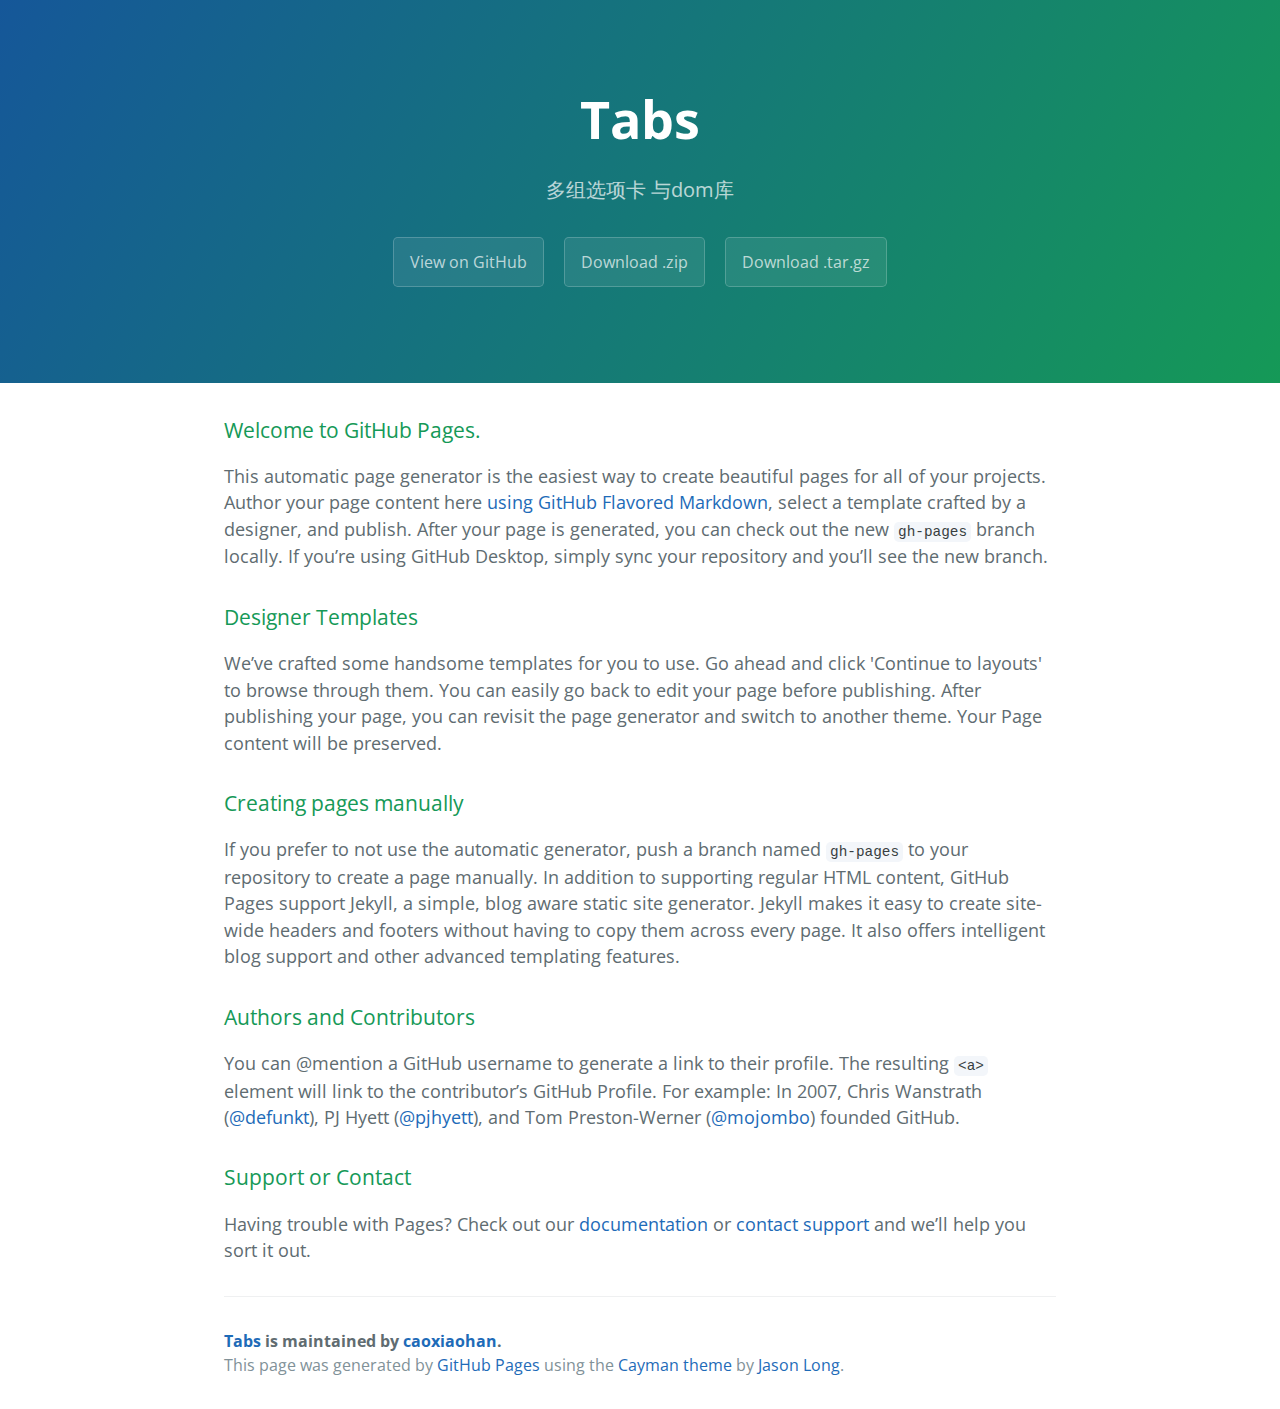
==== index.html @ ecc9b231 "Create gh-pages branch via GitHub" ====
<!DOCTYPE html>
<html lang="en-us">
  <head>
    <meta charset="UTF-8">
    <title>Tabs by caoxiaohan</title>
    <meta name="viewport" content="width=device-width, initial-scale=1">
    <link rel="stylesheet" type="text/css" href="stylesheets/normalize.css" media="screen">
    <link href='https://fonts.googleapis.com/css?family=Open+Sans:400,700' rel='stylesheet' type='text/css'>
    <link rel="stylesheet" type="text/css" href="stylesheets/stylesheet.css" media="screen">
    <link rel="stylesheet" type="text/css" href="stylesheets/github-light.css" media="screen">
  </head>
  <body>
    <section class="page-header">
      <h1 class="project-name">Tabs</h1>
      <h2 class="project-tagline">多组选项卡 与dom库</h2>
      <a href="https://github.com/caoxiaohan/tabs" class="btn">View on GitHub</a>
      <a href="https://github.com/caoxiaohan/tabs/zipball/master" class="btn">Download .zip</a>
      <a href="https://github.com/caoxiaohan/tabs/tarball/master" class="btn">Download .tar.gz</a>
    </section>

    <section class="main-content">
      <h3>
<a id="welcome-to-github-pages" class="anchor" href="#welcome-to-github-pages" aria-hidden="true"><span aria-hidden="true" class="octicon octicon-link"></span></a>Welcome to GitHub Pages.</h3>

<p>This automatic page generator is the easiest way to create beautiful pages for all of your projects. Author your page content here <a href="https://guides.github.com/features/mastering-markdown/">using GitHub Flavored Markdown</a>, select a template crafted by a designer, and publish. After your page is generated, you can check out the new <code>gh-pages</code> branch locally. If you’re using GitHub Desktop, simply sync your repository and you’ll see the new branch.</p>

<h3>
<a id="designer-templates" class="anchor" href="#designer-templates" aria-hidden="true"><span aria-hidden="true" class="octicon octicon-link"></span></a>Designer Templates</h3>

<p>We’ve crafted some handsome templates for you to use. Go ahead and click 'Continue to layouts' to browse through them. You can easily go back to edit your page before publishing. After publishing your page, you can revisit the page generator and switch to another theme. Your Page content will be preserved.</p>

<h3>
<a id="creating-pages-manually" class="anchor" href="#creating-pages-manually" aria-hidden="true"><span aria-hidden="true" class="octicon octicon-link"></span></a>Creating pages manually</h3>

<p>If you prefer to not use the automatic generator, push a branch named <code>gh-pages</code> to your repository to create a page manually. In addition to supporting regular HTML content, GitHub Pages support Jekyll, a simple, blog aware static site generator. Jekyll makes it easy to create site-wide headers and footers without having to copy them across every page. It also offers intelligent blog support and other advanced templating features.</p>

<h3>
<a id="authors-and-contributors" class="anchor" href="#authors-and-contributors" aria-hidden="true"><span aria-hidden="true" class="octicon octicon-link"></span></a>Authors and Contributors</h3>

<p>You can @mention a GitHub username to generate a link to their profile. The resulting <code>&lt;a&gt;</code> element will link to the contributor’s GitHub Profile. For example: In 2007, Chris Wanstrath (<a href="https://github.com/defunkt" class="user-mention">@defunkt</a>), PJ Hyett (<a href="https://github.com/pjhyett" class="user-mention">@pjhyett</a>), and Tom Preston-Werner (<a href="https://github.com/mojombo" class="user-mention">@mojombo</a>) founded GitHub.</p>

<h3>
<a id="support-or-contact" class="anchor" href="#support-or-contact" aria-hidden="true"><span aria-hidden="true" class="octicon octicon-link"></span></a>Support or Contact</h3>

<p>Having trouble with Pages? Check out our <a href="https://help.github.com/pages">documentation</a> or <a href="https://github.com/contact">contact support</a> and we’ll help you sort it out.</p>

      <footer class="site-footer">
        <span class="site-footer-owner"><a href="https://github.com/caoxiaohan/tabs">Tabs</a> is maintained by <a href="https://github.com/caoxiaohan">caoxiaohan</a>.</span>

        <span class="site-footer-credits">This page was generated by <a href="https://pages.github.com">GitHub Pages</a> using the <a href="https://github.com/jasonlong/cayman-theme">Cayman theme</a> by <a href="https://twitter.com/jasonlong">Jason Long</a>.</span>
      </footer>

    </section>

  
  </body>
</html>
---- stylesheets/stylesheet.css ----
* {
  box-sizing: border-box; }

body {
  padding: 0;
  margin: 0;
  font-family: "Open Sans", "Helvetica Neue", Helvetica, Arial, sans-serif;
  font-size: 16px;
  line-height: 1.5;
  color: #606c71; }

a {
  color: #1e6bb8;
  text-decoration: none; }
  a:hover {
    text-decoration: underline; }

.btn {
  display: inline-block;
  margin-bottom: 1rem;
  color: rgba(255, 255, 255, 0.7);
  background-color: rgba(255, 255, 255, 0.08);
  border-color: rgba(255, 255, 255, 0.2);
  border-style: solid;
  border-width: 1px;
  border-radius: 0.3rem;
  transition: color 0.2s, background-color 0.2s, border-color 0.2s; }
  .btn + .btn {
    margin-left: 1rem; }

.btn:hover {
  color: rgba(255, 255, 255, 0.8);
  text-decoration: none;
  background-color: rgba(255, 255, 255, 0.2);
  border-color: rgba(255, 255, 255, 0.3); }

@media screen and (min-width: 64em) {
  .btn {
    padding: 0.75rem 1rem; } }

@media screen and (min-width: 42em) and (max-width: 64em) {
  .btn {
    padding: 0.6rem 0.9rem;
    font-size: 0.9rem; } }

@media screen and (max-width: 42em) {
  .btn {
    display: block;
    width: 100%;
    padding: 0.75rem;
    font-size: 0.9rem; }
    .btn + .btn {
      margin-top: 1rem;
      margin-left: 0; } }

.page-header {
  color: #fff;
  text-align: center;
  background-color: #159957;
  background-image: linear-gradient(120deg, #155799, #159957); }

@media screen and (min-width: 64em) {
  .page-header {
    padding: 5rem 6rem; } }

@media screen and (min-width: 42em) and (max-width: 64em) {
  .page-header {
    padding: 3rem 4rem; } }

@media screen and (max-width: 42em) {
  .page-header {
    padding: 2rem 1rem; } }

.project-name {
  margin-top: 0;
  margin-bottom: 0.1rem; }

@media screen and (min-width: 64em) {
  .project-name {
    font-size: 3.25rem; } }

@media screen and (min-width: 42em) and (max-width: 64em) {
  .project-name {
    font-size: 2.25rem; } }

@media screen and (max-width: 42em) {
  .project-name {
    font-size: 1.75rem; } }

.project-tagline {
  margin-bottom: 2rem;
  font-weight: normal;
  opacity: 0.7; }

@media screen and (min-width: 64em) {
  .project-tagline {
    font-size: 1.25rem; } }

@media screen and (min-width: 42em) and (max-width: 64em) {
  .project-tagline {
    font-size: 1.15rem; } }

@media screen and (max-width: 42em) {
  .project-tagline {
    font-size: 1rem; } }

.main-content :first-child {
  margin-top: 0; }
.main-content img {
  max-width: 100%; }
.main-content h1, .main-content h2, .main-content h3, .main-content h4, .main-content h5, .main-content h6 {
  margin-top: 2rem;
  margin-bottom: 1rem;
  font-weight: normal;
  color: #159957; }
.main-content p {
  margin-bottom: 1em; }
.main-content code {
  padding: 2px 4px;
  font-family: Consolas, "Liberation Mono", Menlo, Courier, monospace;
  font-size: 0.9rem;
  color: #383e41;
  background-color: #f3f6fa;
  border-radius: 0.3rem; }
.main-content pre {
  padding: 0.8rem;
  margin-top: 0;
  margin-bottom: 1rem;
  font: 1rem Consolas, "Liberation Mono", Menlo, Courier, monospace;
  color: #567482;
  word-wrap: normal;
  background-color: #f3f6fa;
  border: solid 1px #dce6f0;
  border-radius: 0.3rem; }
  .main-content pre > code {
    padding: 0;
    margin: 0;
    font-size: 0.9rem;
    color: #567482;
    word-break: normal;
    white-space: pre;
    background: transparent;
    border: 0; }
.main-content .highlight {
  margin-bottom: 1rem; }
  .main-content .highlight pre {
    margin-bottom: 0;
    word-break: normal; }
.main-content .highlight pre, .main-content pre {
  padding: 0.8rem;
  overflow: auto;
  font-size: 0.9rem;
  line-height: 1.45;
  border-radius: 0.3rem; }
.main-content pre code, .main-content pre tt {
  display: inline;
  max-width: initial;
  padding: 0;
  margin: 0;
  overflow: initial;
  line-height: inherit;
  word-wrap: normal;
  background-color: transparent;
  border: 0; }
  .main-content pre code:before, .main-content pre code:after, .main-content pre tt:before, .main-content pre tt:after {
    content: normal; }
.main-content ul, .main-content ol {
  margin-top: 0; }
.main-content blockquote {
  padding: 0 1rem;
  margin-left: 0;
  color: #819198;
  border-left: 0.3rem solid #dce6f0; }
  .main-content blockquote > :first-child {
    margin-top: 0; }
  .main-content blockquote > :last-child {
    margin-bottom: 0; }
.main-content table {
  display: block;
  width: 100%;
  overflow: auto;
  word-break: normal;
  word-break: keep-all; }
  .main-content table th {
    font-weight: bold; }
  .main-content table th, .main-content table td {
    padding: 0.5rem 1rem;
    border: 1px solid #e9ebec; }
.main-content dl {
  padding: 0; }
  .main-content dl dt {
    padding: 0;
    margin-top: 1rem;
    font-size: 1rem;
    font-weight: bold; }
  .main-content dl dd {
    padding: 0;
    margin-bottom: 1rem; }
.main-content hr {
  height: 2px;
  padding: 0;
  margin: 1rem 0;
  background-color: #eff0f1;
  border: 0; }

@media screen and (min-width: 64em) {
  .main-content {
    max-width: 64rem;
    padding: 2rem 6rem;
    margin: 0 auto;
    font-size: 1.1rem; } }

@media screen and (min-width: 42em) and (max-width: 64em) {
  .main-content {
    padding: 2rem 4rem;
    font-size: 1.1rem; } }

@media screen and (max-width: 42em) {
  .main-content {
    padding: 2rem 1rem;
    font-size: 1rem; } }

.site-footer {
  padding-top: 2rem;
  margin-top: 2rem;
  border-top: solid 1px #eff0f1; }

.site-footer-owner {
  display: block;
  font-weight: bold; }

.site-footer-credits {
  color: #819198; }

@media screen and (min-width: 64em) {
  .site-footer {
    font-size: 1rem; } }

@media screen and (min-width: 42em) and (max-width: 64em) {
  .site-footer {
    font-size: 1rem; } }

@media screen and (max-width: 42em) {
  .site-footer {
    font-size: 0.9rem; } }
---- stylesheets/github-light.css ----
/*
The MIT License (MIT)

Copyright (c) 2016 GitHub, Inc.

Permission is hereby granted, free of charge, to any person obtaining a copy
of this software and associated documentation files (the "Software"), to deal
in the Software without restriction, including without limitation the rights
to use, copy, modify, merge, publish, distribute, sublicense, and/or sell
copies of the Software, and to permit persons to whom the Software is
furnished to do so, subject to the following conditions:

The above copyright notice and this permission notice shall be included in all
copies or substantial portions of the Software.

THE SOFTWARE IS PROVIDED "AS IS", WITHOUT WARRANTY OF ANY KIND, EXPRESS OR
IMPLIED, INCLUDING BUT NOT LIMITED TO THE WARRANTIES OF MERCHANTABILITY,
FITNESS FOR A PARTICULAR PURPOSE AND NONINFRINGEMENT. IN NO EVENT SHALL THE
AUTHORS OR COPYRIGHT HOLDERS BE LIABLE FOR ANY CLAIM, DAMAGES OR OTHER
LIABILITY, WHETHER IN AN ACTION OF CONTRACT, TORT OR OTHERWISE, ARISING FROM,
OUT OF OR IN CONNECTION WITH THE SOFTWARE OR THE USE OR OTHER DEALINGS IN THE
SOFTWARE.

*/

.pl-c /* comment */ {
  color: #969896;
}

.pl-c1 /* constant, variable.other.constant, support, meta.property-name, support.constant, support.variable, meta.module-reference, markup.raw, meta.diff.header */,
.pl-s .pl-v /* string variable */ {
  color: #0086b3;
}

.pl-e /* entity */,
.pl-en /* entity.name */ {
  color: #795da3;
}

.pl-smi /* variable.parameter.function, storage.modifier.package, storage.modifier.import, storage.type.java, variable.other */,
.pl-s .pl-s1 /* string source */ {
  color: #333;
}

.pl-ent /* entity.name.tag */ {
  color: #63a35c;
}

.pl-k /* keyword, storage, storage.type */ {
  color: #a71d5d;
}

.pl-s /* string */,
.pl-pds /* punctuation.definition.string, string.regexp.character-class */,
.pl-s .pl-pse .pl-s1 /* string punctuation.section.embedded source */,
.pl-sr /* string.regexp */,
.pl-sr .pl-cce /* string.regexp constant.character.escape */,
.pl-sr .pl-sre /* string.regexp source.ruby.embedded */,
.pl-sr .pl-sra /* string.regexp string.regexp.arbitrary-repitition */ {
  color: #183691;
}

.pl-v /* variable */ {
  color: #ed6a43;
}

.pl-id /* invalid.deprecated */ {
  color: #b52a1d;
}

.pl-ii /* invalid.illegal */ {
  color: #f8f8f8;
  background-color: #b52a1d;
}

.pl-sr .pl-cce /* string.regexp constant.character.escape */ {
  font-weight: bold;
  color: #63a35c;
}

.pl-ml /* markup.list */ {
  color: #693a17;
}

.pl-mh /* markup.heading */,
.pl-mh .pl-en /* markup.heading entity.name */,
.pl-ms /* meta.separator */ {
  font-weight: bold;
  color: #1d3e81;
}

.pl-mq /* markup.quote */ {
  color: #008080;
}

.pl-mi /* markup.italic */ {
  font-style: italic;
  color: #333;
}

.pl-mb /* markup.bold */ {
  font-weight: bold;
  color: #333;
}

.pl-md /* markup.deleted, meta.diff.header.from-file */ {
  color: #bd2c00;
  background-color: #ffecec;
}

.pl-mi1 /* markup.inserted, meta.diff.header.to-file */ {
  color: #55a532;
  background-color: #eaffea;
}

.pl-mdr /* meta.diff.range */ {
  font-weight: bold;
  color: #795da3;
}

.pl-mo /* meta.output */ {
  color: #1d3e81;
}
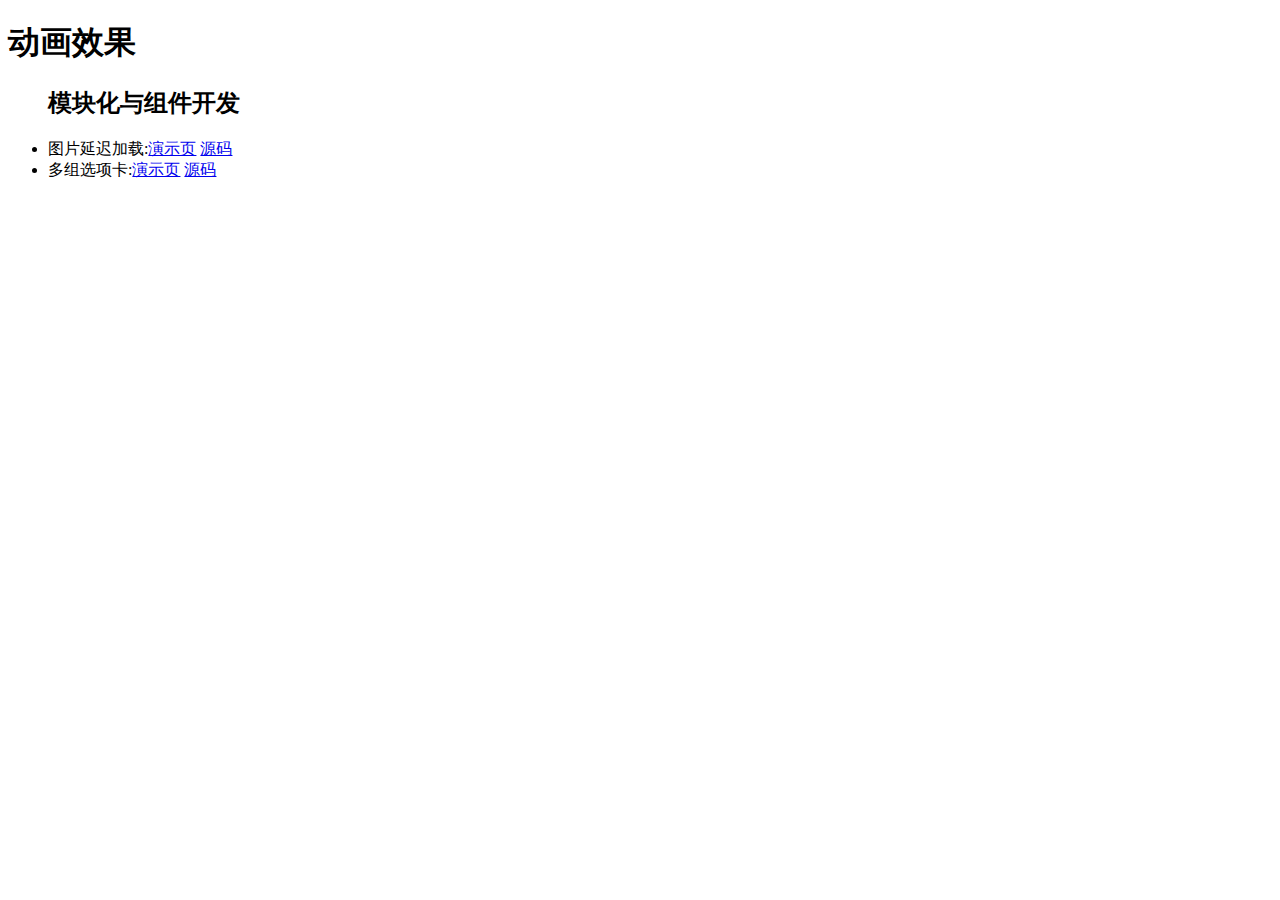
==== commit ed8c9340: "添加导航首页" ====
--- a/index.html
+++ b/index.html
@@ -1,57 +1,17 @@
-<!DOCTYPE html>
-<html lang="en-us">
-  <head>
-    <meta charset="UTF-8">
-    <title>Tabs by caoxiaohan</title>
-    <meta name="viewport" content="width=device-width, initial-scale=1">
-    <link rel="stylesheet" type="text/css" href="stylesheets/normalize.css" media="screen">
-    <link href='https://fonts.googleapis.com/css?family=Open+Sans:400,700' rel='stylesheet' type='text/css'>
-    <link rel="stylesheet" type="text/css" href="stylesheets/stylesheet.css" media="screen">
-    <link rel="stylesheet" type="text/css" href="stylesheets/github-light.css" media="screen">
-  </head>
-  <body>
-    <section class="page-header">
-      <h1 class="project-name">Tabs</h1>
-      <h2 class="project-tagline">多组选项卡 与dom库</h2>
-      <a href="https://github.com/caoxiaohan/tabs" class="btn">View on GitHub</a>
-      <a href="https://github.com/caoxiaohan/tabs/zipball/master" class="btn">Download .zip</a>
-      <a href="https://github.com/caoxiaohan/tabs/tarball/master" class="btn">Download .tar.gz</a>
-    </section>
+<!doctype html>
+<html>
+<head>
+<meta charset="utf-8">
+<title>多张图片延迟加载</title>
+<style type="text/css">
+</style>
+</head>
+<h1>动画效果</h1>
+<ul><h2>模块化与组件开发</h2>
+	<li>图片延迟加载:<a href="https://caoxiaohan.github.io/animate/imageLazyLoaded">演示页</a>&nbsp;<a href="https://github.com/caoxiaohan/animate/tree/gh-pages/imageLazyLoaded">源码</a></li>
+	<li>多组选项卡:<a href="./tabs">演示页</a>&nbsp<a href="https://github.com/caoxiaohan/animate/tree/gh-pages/tabs">源码</a></li>
+</ul>
+<body>
 
-    <section class="main-content">
-      <h3>
-<a id="welcome-to-github-pages" class="anchor" href="#welcome-to-github-pages" aria-hidden="true"><span aria-hidden="true" class="octicon octicon-link"></span></a>Welcome to GitHub Pages.</h3>
-
-<p>This automatic page generator is the easiest way to create beautiful pages for all of your projects. Author your page content here <a href="https://guides.github.com/features/mastering-markdown/">using GitHub Flavored Markdown</a>, select a template crafted by a designer, and publish. After your page is generated, you can check out the new <code>gh-pages</code> branch locally. If you’re using GitHub Desktop, simply sync your repository and you’ll see the new branch.</p>
-
-<h3>
-<a id="designer-templates" class="anchor" href="#designer-templates" aria-hidden="true"><span aria-hidden="true" class="octicon octicon-link"></span></a>Designer Templates</h3>
-
-<p>We’ve crafted some handsome templates for you to use. Go ahead and click 'Continue to layouts' to browse through them. You can easily go back to edit your page before publishing. After publishing your page, you can revisit the page generator and switch to another theme. Your Page content will be preserved.</p>
-
-<h3>
-<a id="creating-pages-manually" class="anchor" href="#creating-pages-manually" aria-hidden="true"><span aria-hidden="true" class="octicon octicon-link"></span></a>Creating pages manually</h3>
-
-<p>If you prefer to not use the automatic generator, push a branch named <code>gh-pages</code> to your repository to create a page manually. In addition to supporting regular HTML content, GitHub Pages support Jekyll, a simple, blog aware static site generator. Jekyll makes it easy to create site-wide headers and footers without having to copy them across every page. It also offers intelligent blog support and other advanced templating features.</p>
-
-<h3>
-<a id="authors-and-contributors" class="anchor" href="#authors-and-contributors" aria-hidden="true"><span aria-hidden="true" class="octicon octicon-link"></span></a>Authors and Contributors</h3>
-
-<p>You can @mention a GitHub username to generate a link to their profile. The resulting <code>&lt;a&gt;</code> element will link to the contributor’s GitHub Profile. For example: In 2007, Chris Wanstrath (<a href="https://github.com/defunkt" class="user-mention">@defunkt</a>), PJ Hyett (<a href="https://github.com/pjhyett" class="user-mention">@pjhyett</a>), and Tom Preston-Werner (<a href="https://github.com/mojombo" class="user-mention">@mojombo</a>) founded GitHub.</p>
-
-<h3>
-<a id="support-or-contact" class="anchor" href="#support-or-contact" aria-hidden="true"><span aria-hidden="true" class="octicon octicon-link"></span></a>Support or Contact</h3>
-
-<p>Having trouble with Pages? Check out our <a href="https://help.github.com/pages">documentation</a> or <a href="https://github.com/contact">contact support</a> and we’ll help you sort it out.</p>
-
-      <footer class="site-footer">
-        <span class="site-footer-owner"><a href="https://github.com/caoxiaohan/tabs">Tabs</a> is maintained by <a href="https://github.com/caoxiaohan">caoxiaohan</a>.</span>
-
-        <span class="site-footer-credits">This page was generated by <a href="https://pages.github.com">GitHub Pages</a> using the <a href="https://github.com/jasonlong/cayman-theme">Cayman theme</a> by <a href="https://twitter.com/jasonlong">Jason Long</a>.</span>
-      </footer>
-
-    </section>
-
-  
-  </body>
+</body>
 </html>
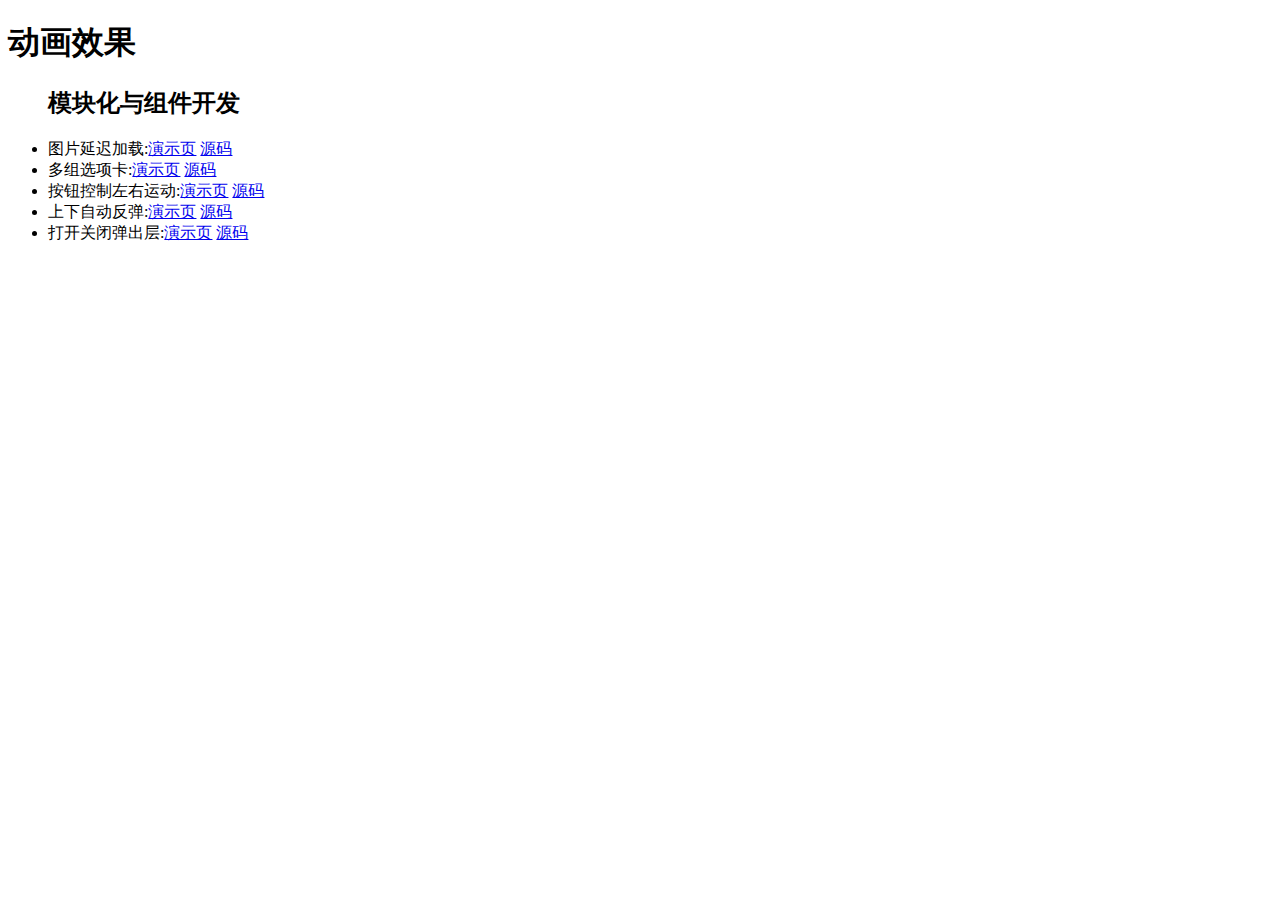
==== commit 6280d521: "按钮控制左右运动" ====
--- a/index.html
+++ b/index.html
@@ -9,7 +9,10 @@
 <h1>动画效果</h1>
 <ul><h2>模块化与组件开发</h2>
 	<li>图片延迟加载:<a href="https://caoxiaohan.github.io/animate/imageLazyLoaded">演示页</a>&nbsp;<a href="https://github.com/caoxiaohan/animate/tree/gh-pages/imageLazyLoaded">源码</a></li>
-	<li>多组选项卡:<a href="./tabs">演示页</a>&nbsp<a href="https://github.com/caoxiaohan/animate/tree/gh-pages/tabs">源码</a></li>
+	<li>多组选项卡:<a href="https://caoxiaohan.github.io/animate/tabs">演示页</a>&nbsp<a href="https://github.com/caoxiaohan/animate/tree/gh-pages/tabs">源码</a></li>
+	<li>按钮控制左右运动:<a href="https://caoxiaohan.github.io/animate/leftRightMove">演示页</a>&nbsp;<a href="https://github.com/caoxiaohan/animate/tree/gh-pages/leftRightMove">源码</a></li>
+	<li>上下自动反弹:<a href="https://caoxiaohan.github.io/animate/upDownBounce">演示页</a>&nbsp<a href="https://github.com/caoxiaohan/animate/tree/gh-pages/upDownBounce">源码</a></li>
+	<li>打开关闭弹出层:<a href="https://caoxiaohan.github.io/animate/popUpLayer">演示页</a>&nbsp<a href="https://github.com/caoxiaohan/animate/tree/gh-pages/popUplayer">源码</a></li>
 </ul>
 <body>
 
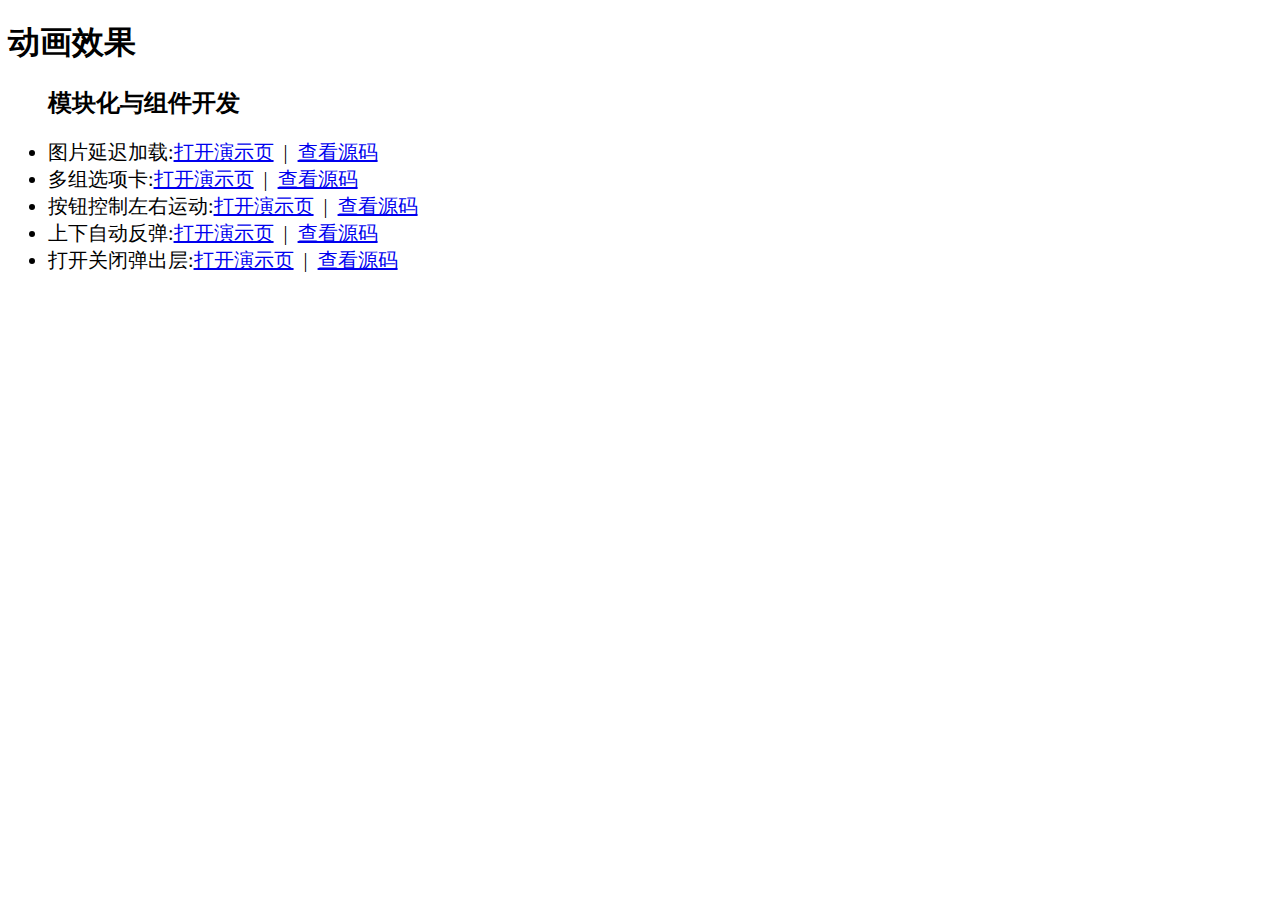
==== commit 9e991e6c: "修改主页" ====
--- a/index.html
+++ b/index.html
@@ -2,17 +2,21 @@
 <html>
 <head>
 <meta charset="utf-8">
-<title>多张图片延迟加载</title>
+<title>动画首页</title>
 <style type="text/css">
+ul li{   
+    font-size: 20px; 
+}
+
 </style>
 </head>
 <h1>动画效果</h1>
 <ul><h2>模块化与组件开发</h2>
-	<li>图片延迟加载:<a href="https://caoxiaohan.github.io/animate/imageLazyLoaded">演示页</a>&nbsp;<a href="https://github.com/caoxiaohan/animate/tree/gh-pages/imageLazyLoaded">源码</a></li>
-	<li>多组选项卡:<a href="https://caoxiaohan.github.io/animate/tabs">演示页</a>&nbsp<a href="https://github.com/caoxiaohan/animate/tree/gh-pages/tabs">源码</a></li>
-	<li>按钮控制左右运动:<a href="https://caoxiaohan.github.io/animate/leftRightMove">演示页</a>&nbsp;<a href="https://github.com/caoxiaohan/animate/tree/gh-pages/leftRightMove">源码</a></li>
-	<li>上下自动反弹:<a href="https://caoxiaohan.github.io/animate/upDownBounce">演示页</a>&nbsp<a href="https://github.com/caoxiaohan/animate/tree/gh-pages/upDownBounce">源码</a></li>
-	<li>打开关闭弹出层:<a href="https://caoxiaohan.github.io/animate/popUpLayer">演示页</a>&nbsp<a href="https://github.com/caoxiaohan/animate/tree/gh-pages/popUplayer">源码</a></li>
+	<li>图片延迟加载:<a href="https://caoxiaohan.github.io/animate/imageLazyLoaded">打开演示页</a>&nbsp;&nbsp;|&nbsp;&nbsp;<a href="https://github.com/caoxiaohan/animate/tree/gh-pages/imageLazyLoaded">查看源码</a></li>
+	<li>多组选项卡:<a href="https://caoxiaohan.github.io/animate/tabs">打开演示页</a>&nbsp;&nbsp;|&nbsp;&nbsp;<a href="https://github.com/caoxiaohan/animate/tree/gh-pages/tabs">查看源码</a></li>
+	<li>按钮控制左右运动:<a href="https://caoxiaohan.github.io/animate/leftRightMove">打开演示页</a>&nbsp;&nbsp;|&nbsp;&nbsp;<a href="https://github.com/caoxiaohan/animate/tree/gh-pages/leftRightMove">查看源码</a></li>
+	<li>上下自动反弹:<a href="https://caoxiaohan.github.io/animate/upDownBounce">打开演示页</a>&nbsp;&nbsp;|&nbsp;&nbsp;<a href="https://github.com/caoxiaohan/animate/tree/gh-pages/upDownBounce">查看源码</a></li>
+	<li>打开关闭弹出层:<a href="https://caoxiaohan.github.io/animate/popUpLayer">打开演示页</a>&nbsp;&nbsp;|&nbsp;&nbsp;<a href="https://github.com/caoxiaohan/animate/tree/gh-pages/popUpLayer">查看源码</a></li>
 </ul>
 <body>
 
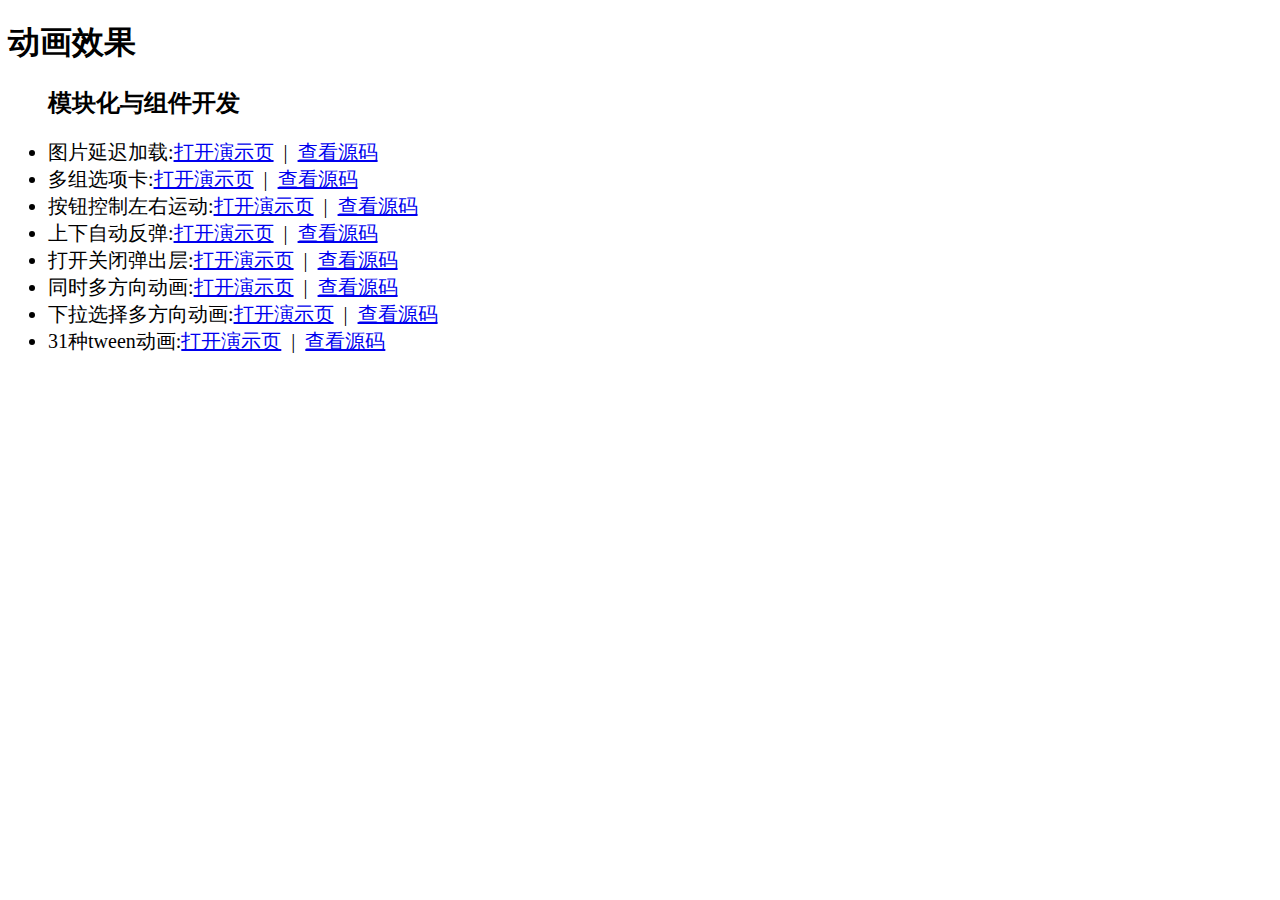
==== commit feb8e127: "tween" ====
--- a/index.html
+++ b/index.html
@@ -17,6 +17,9 @@
 	<li>按钮控制左右运动:<a href="https://caoxiaohan.github.io/animate/leftRightMove">打开演示页</a>&nbsp;&nbsp;|&nbsp;&nbsp;<a href="https://github.com/caoxiaohan/animate/tree/gh-pages/leftRightMove">查看源码</a></li>
 	<li>上下自动反弹:<a href="https://caoxiaohan.github.io/animate/upDownBounce">打开演示页</a>&nbsp;&nbsp;|&nbsp;&nbsp;<a href="https://github.com/caoxiaohan/animate/tree/gh-pages/upDownBounce">查看源码</a></li>
 	<li>打开关闭弹出层:<a href="https://caoxiaohan.github.io/animate/popUpLayer">打开演示页</a>&nbsp;&nbsp;|&nbsp;&nbsp;<a href="https://github.com/caoxiaohan/animate/tree/gh-pages/popUpLayer">查看源码</a></li>
+	<li>同时多方向动画:<a href="https://caoxiaohan.github.io/animate/multiAnimate">打开演示页</a>&nbsp;&nbsp;|&nbsp;&nbsp;<a href="https://github.com/caoxiaohan/animate/tree/gh-pages/multiAnimate">查看源码</a></li>
+	<li>下拉选择多方向动画:<a href="https://caoxiaohan.github.io/animate/selectAnimate">打开演示页</a>&nbsp;&nbsp;|&nbsp;&nbsp;<a href="https://github.com/caoxiaohan/animate/tree/gh-pages/selectAnimate">查看源码</a></li>
+	<li>31种tween动画:<a href="https://caoxiaohan.github.io/animate/tween">打开演示页</a>&nbsp;&nbsp;|&nbsp;&nbsp;<a href="https://github.com/caoxiaohan/animate/tree/gh-pages/tween">查看源码</a></li>
 </ul>
 <body>
 
